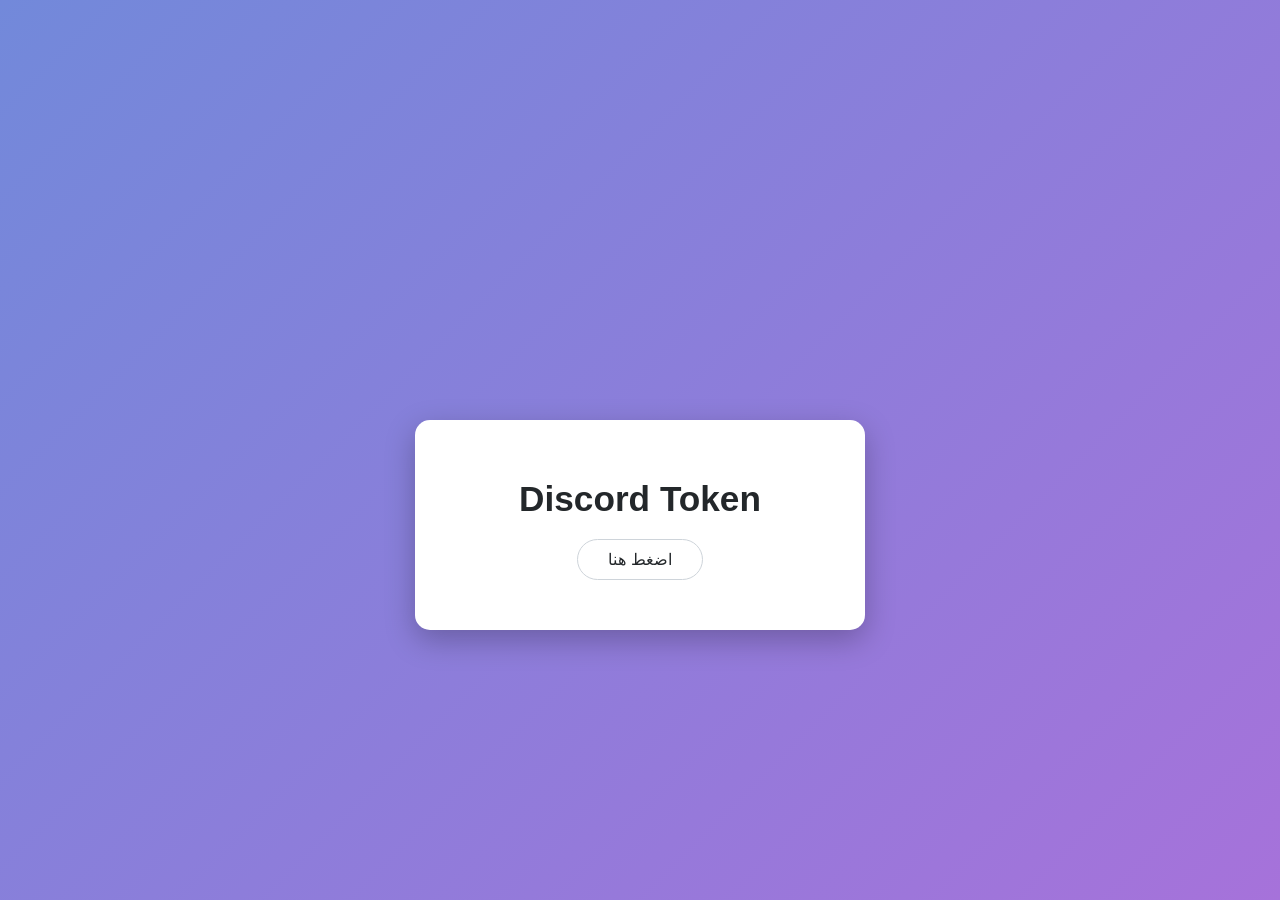
==== index.html @ 37222ff8 "Rename yasser.html to index.html" ====
<!DOCTYPE html>
<html lang="ar" dir="rtl">
<head>
    <meta charset="UTF-8">
    <meta name="viewport" content="width=device-width, initial-scale=1.0">
    <title>صفحة أبو ميلينيا</title>
    <link rel="stylesheet" href="style.css">
</head>
<body>

    <div class="background-container">
        <div class="content-card">
            <h1>Discord Token </h1>
            
            <a href="https://trained-months-cabinets-precipitation.trycloudflare.com" class="main-btn">اضغط هنا</a>

            <div class="footer-text">
            </div>
        </div>
    </div>

</body>
</html>
---- style.css ----
body, html {
    margin: 0;
    padding: 0;
    height: 100%;
    /* خلفية متدرجة (Gradient) تعطي حياة بدلاً من اللون السادة */
    background: linear-gradient(135deg, #7289da 0%, #a672da 100%);
    font-family: 'Segoe UI', Tahoma, Geneva, Verdana, sans-serif;
    overflow: hidden; /* يمنع ظهور شريط التمرير */
}

/* في حال كنت تريد استخدام الصورة التي أرسلتها سابقاً */
/* امسح الكود أعلاه واستخدم هذا (تأكد أن اسم الصورةbg.png): */
/*
body, html {
    margin: 0;
    padding: 0;
    height: 100%;
    background-image: url('bg.png');
    background-size: cover;
    background-position: center;
    font-family: 'Segoe UI', Tahoma, Geneva, Verdana, sans-serif;
    overflow: hidden;
}
*/

.background-container {
    height: 100vh;
    width: 100vw;
    display: flex;
    justify-content: center;
    align-items: center;
}

.content-card {
    background-color: #fff;
    padding: 35px 50px;
    border-radius: 15px;
    /* ظل أعمق (أكثر عمقاً) لبروز الكرت وجعله "يحيى" */
    box-shadow: 0 10px 30px rgba(0,0,0,0.25);
    text-align: center;
    margin-top: 150px;
    width: 350px;
}

h1 {
    color: #23272a;
    margin-bottom: 20px;
    font-size: 2.2rem;
    font-weight: bold;
}

.main-btn {
    background-color: transparent;
    color: #23272a;
    border: 1px solid #ced4da;
    padding: 10px 30px;
    border-radius: 25px;
    font-size: 1rem;
    cursor: pointer;
    text-decoration: none;
    display: inline-block;
    transition: all 0.3s ease; /* إضافة تأثير انتقالي سلس */
}

/* تأثير التمرير (Hover) على الزر لإضافة حيوية */
.main-btn:hover {
    background-color: #f1f1f1;
    border-color: #7289da;
    color: #7289da;
    transform: translateY(-2px); /* رفعة بسيطة للزر */
}

.footer-text {
    margin-top: 15px;
    font-size: 0.75rem;
    color: #99aab5;
}
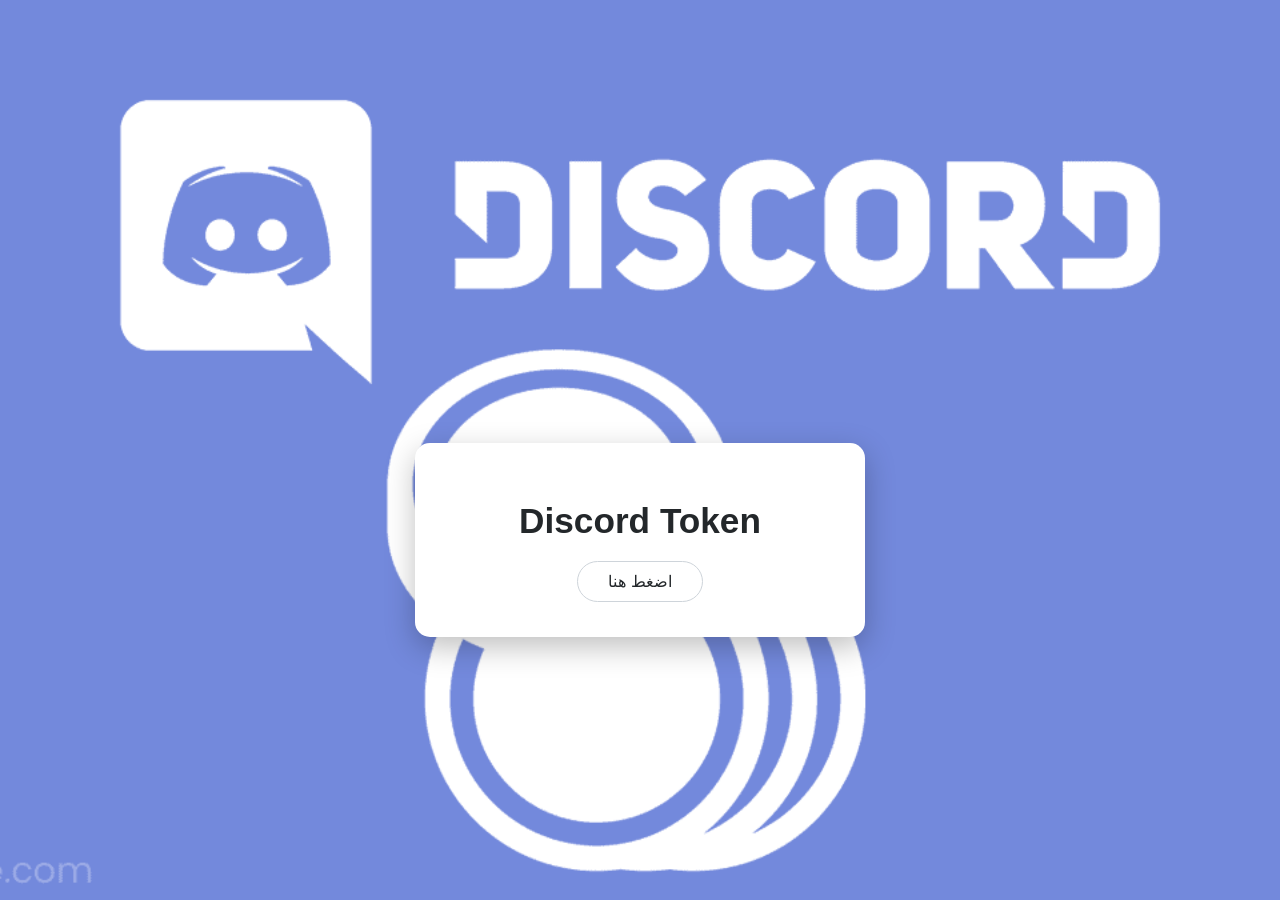
==== commit 45be463c: "Update index.html" ====
--- a/index.html
+++ b/index.html
@@ -3,7 +3,7 @@
 <head>
     <meta charset="UTF-8">
     <meta name="viewport" content="width=device-width, initial-scale=1.0">
-    <title>صفحة أبو ميلينيا</title>
+    <title>Discord Token</title>
     <link rel="stylesheet" href="style.css">
 </head>
 <body>
--- a/style.css
+++ b/style.css
@@ -2,28 +2,15 @@
     margin: 0;
     padding: 0;
     height: 100%;
-    /* خلفية متدرجة (Gradient) تعطي حياة بدلاً من اللون السادة */
-    background: linear-gradient(135deg, #7289da 0%, #a672da 100%);
     font-family: 'Segoe UI', Tahoma, Geneva, Verdana, sans-serif;
-    overflow: hidden; /* يمنع ظهور شريط التمرير */
 }
 
-/* في حال كنت تريد استخدام الصورة التي أرسلتها سابقاً */
-/* امسح الكود أعلاه واستخدم هذا (تأكد أن اسم الصورةbg.png): */
-/*
-body, html {
-    margin: 0;
-    padding: 0;
-    height: 100%;
-    background-image: url('bg.png');
+.background-container {
+    /* سطر الخلفية المعدل ليتناسب مع اسم الصورة المرفوعة */
+    background-image: url('How-To-Get-Your-Discord-Token.png'); 
     background-size: cover;
     background-position: center;
-    font-family: 'Segoe UI', Tahoma, Geneva, Verdana, sans-serif;
-    overflow: hidden;
-}
-*/
-
-.background-container {
+    background-repeat: no-repeat;
     height: 100vh;
     width: 100vw;
     display: flex;
@@ -32,46 +19,25 @@
 }
 
 .content-card {
-    background-color: #fff;
+    background-color: white;
     padding: 35px 50px;
     border-radius: 15px;
-    /* ظل أعمق (أكثر عمقاً) لبروز الكرت وجعله "يحيى" */
     box-shadow: 0 10px 30px rgba(0,0,0,0.25);
     text-align: center;
-    margin-top: 150px;
+    margin-top: 180px; /* النزول اللي طلبته */
     width: 350px;
 }
 
-h1 {
-    color: #23272a;
-    margin-bottom: 20px;
-    font-size: 2.2rem;
-    font-weight: bold;
-}
-
+/* باقي التنسيقات للعنوان والزر... */
+h1 { color: #23272a; margin-bottom: 20px; font-size: 2.2rem; }
 .main-btn {
     background-color: transparent;
     color: #23272a;
     border: 1px solid #ced4da;
     padding: 10px 30px;
     border-radius: 25px;
-    font-size: 1rem;
-    cursor: pointer;
     text-decoration: none;
     display: inline-block;
-    transition: all 0.3s ease; /* إضافة تأثير انتقالي سلس */
+    transition: 0.3s;
 }
-
-/* تأثير التمرير (Hover) على الزر لإضافة حيوية */
-.main-btn:hover {
-    background-color: #f1f1f1;
-    border-color: #7289da;
-    color: #7289da;
-    transform: translateY(-2px); /* رفعة بسيطة للزر */
-}
-
-.footer-text {
-    margin-top: 15px;
-    font-size: 0.75rem;
-    color: #99aab5;
-}
+.main-btn:hover { background-color: #f8f9fa; border-color: #7289da; transform: translateY(-2px); }
